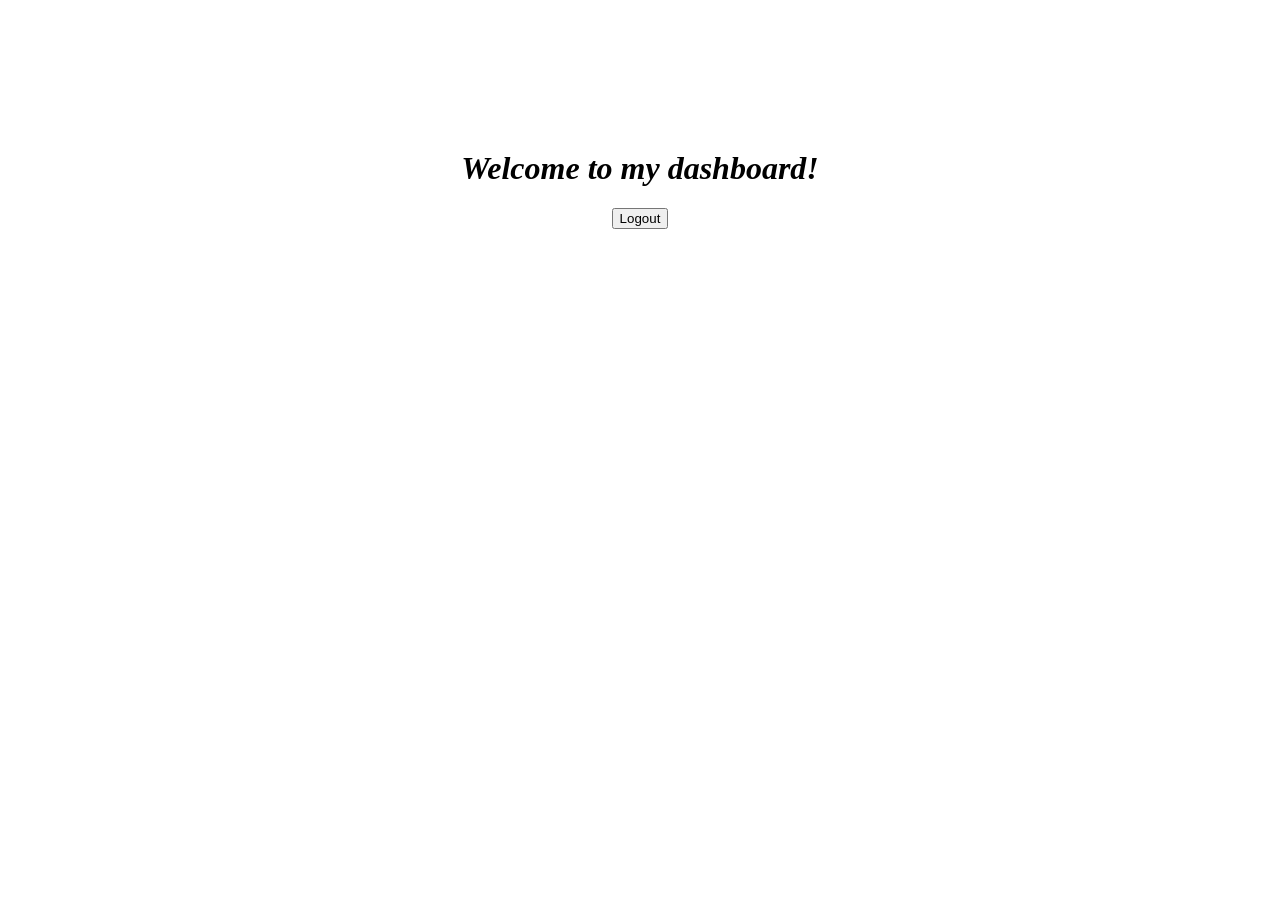
==== dashboard.html @ 6fbaf652 "Initial commit - HTML login project" ====
<!DOCTYPE html>
<html>
<head>
    <title>Dashboard</title>
</head>
<body>

<div style="text-align:center; margin-top:150px;">


<h1><i>Welcome to my dashboard!</i></h1>
<form action="index.html">
<button type="submit">Logout</button>
</form>

</div>

</body>
</html>
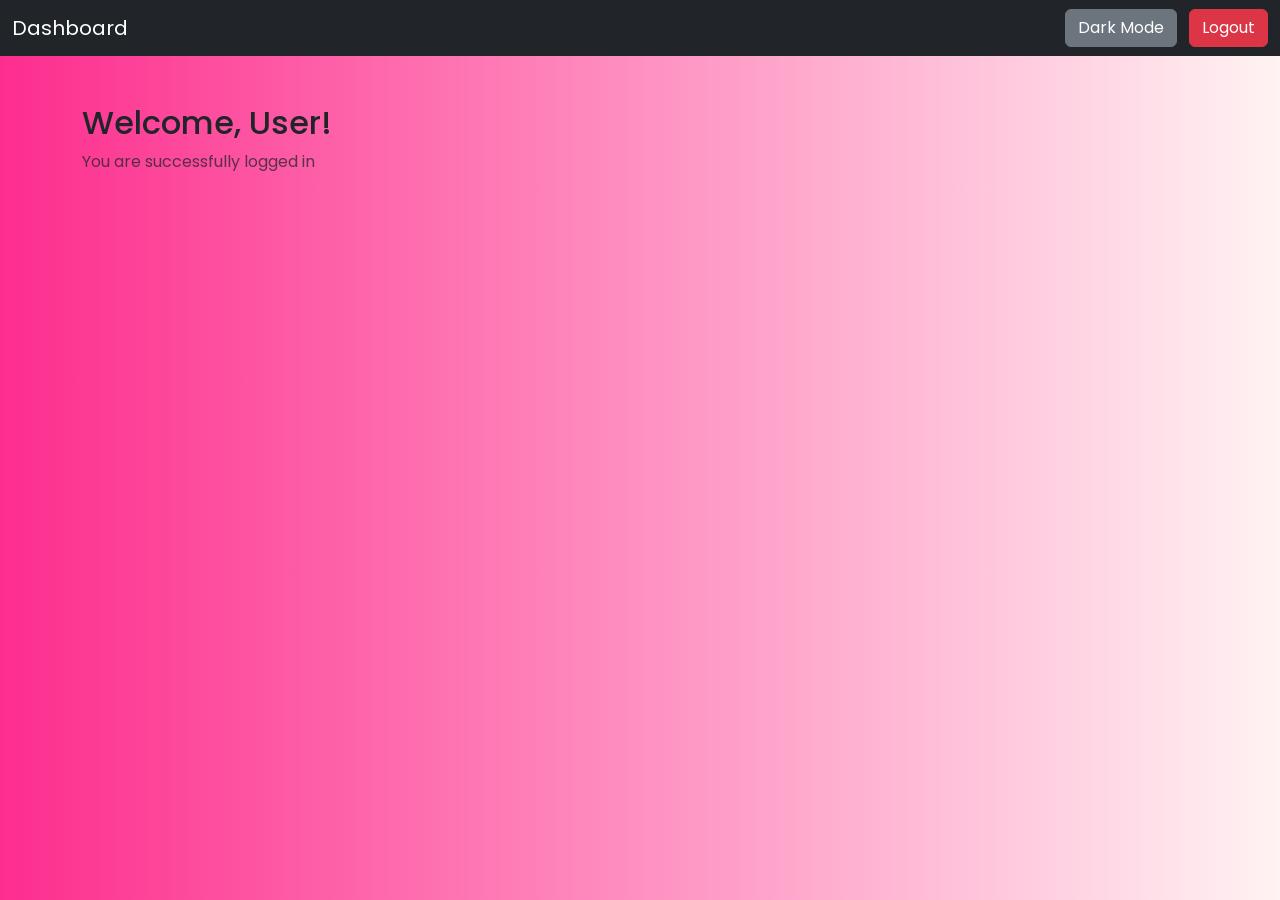
==== commit 20ca1151: "updated UI using Bootstrap5 and css styles" ====
--- a/dashboard.html
+++ b/dashboard.html
@@ -2,18 +2,40 @@
 <html>
 <head>
     <title>Dashboard</title>
+    
+<link href="https://cdn.jsdelivr.net/npm/bootstrap@5.3.2/dist/css/bootstrap.min.css" rel="stylesheet">
+<link href="https://fonts.googleapis.com/css2?family=Poppins&display=swap" rel="stylesheet">
+<link rel="stylesheet" href="styles.css">
 </head>
 <body>
 
-<div style="text-align:center; margin-top:150px;">
+    <nav class="navbar navbar-dark bg-dark">
+        <div class="container-fluid">
+            <span class="navbar-brand">Dashboard</span>
+            <div>
+                <button onclick="toggleDark()" class="btn btn-secondary me-2">Dark Mode</button>
+            <a href="index.html" class="btn btn-danger">Logout</a>
+            </div>
+        </div>
+    
+    </nav>
 
+    <div class="container mt-5">
+        <h2>Welcome, User!</h2>
+        <p class="text-muted">You are successfully logged in</p>
+    </div>
+<script src="https://cdn.jsdelivr.net/npm/bootstrap@5.3.2/dist/js/bootstrap.bundle.min.js"></script>
+<script>
+function toggleDark() {
+    document.body.classList.toggle("dark-mode");
 
-<h1><i>Welcome to my dashboard!</i></h1>
-<form action="index.html">
-<button type="submit">Logout</button>
-</form>
-
-</div>
-
+    let btn = event.target;
+    if (btn.innerText === "Dark Mode") {
+        btn.innerText = "Light Mode";
+    } else {
+        btn.innerText = "Dark Mode";
+    }
+}
+</script>
 </body>
 </html>
--- a/styles.css
+++ b/styles.css
@@ -0,0 +1,111 @@
+body {
+    font-family: 'Poppins', sans-serif;
+    background: linear-gradient(to right, #fd2d8e, #fff3f3);
+    transition: 0.3s;
+}
+
+.dark-mode {
+    background: #121212 !important; /* THIS FIXES GRADIENT ISSUE */
+}
+
+.card {
+    border-radius: 10px;
+}
+
+.btn {
+    transition: 0.3s;
+}
+
+.btn:hover {
+    transform: scale(1.05);
+}
+
+a {
+    text-decoration: none;
+}
+
+a:hover {
+    text-decoration: underline;
+}
+/* DARK MODE - FULL PAGE */
+.dark-mode {
+    background-color: #121212 !important;
+    color: #ffffff !important;
+}
+
+/* Make ALL text white */
+.dark-mode h1,
+.dark-mode h2,
+.dark-mode h3,
+.dark-mode h4,
+.dark-mode h5,
+.dark-mode h6,
+.dark-mode p,
+.dark-mode label,
+.dark-mode span {
+    color: #ffffff !important;
+}
+
+/* Cards */
+.dark-mode .card {
+    background-color: #1e1e1e !important;
+    color: #ffffff !important;
+}
+
+/* Inputs */
+.dark-mode input {
+    background-color: #2c2c2c !important;
+    color: #ffffff !important;
+    border: 1px solid #555;
+}
+
+/* Links */
+.dark-mode a {
+    color: #90caf9 !important;
+}
+
+.dark-mode .navbar {
+    background-color: #000 !important;
+}
+
+.dark-mode .navbar-brand {
+    color: #ffffff !important;
+}
+
+/* Buttons (optional tweak) */
+.dark-mode .btn {
+    opacity: 0.9;
+}
+/* Page Fade Animation */
+body {
+    animation: fadeIn 0.6s ease-in;
+}
+
+@keyframes fadeIn {
+    from {
+        opacity: 0;
+        transform: translateY(10px);
+    }
+    to {
+        opacity: 1;
+        transform: translateY(0);
+    }
+}
+.card {
+    transition: transform 0.3s, box-shadow 0.3s;
+}
+
+.card:hover {
+    transform: scale(1.03);
+    box-shadow: 0 8px 20px rgba(0,0,0,0.2);
+}
+.dark-mode .text-muted {
+    color: #bbbbbb !important;
+}
+.dark-mode .container {
+    color: #ffffff;
+}
+.dark-mode .btn-secondary {
+    background-color: #444;
+    border: none;
+}
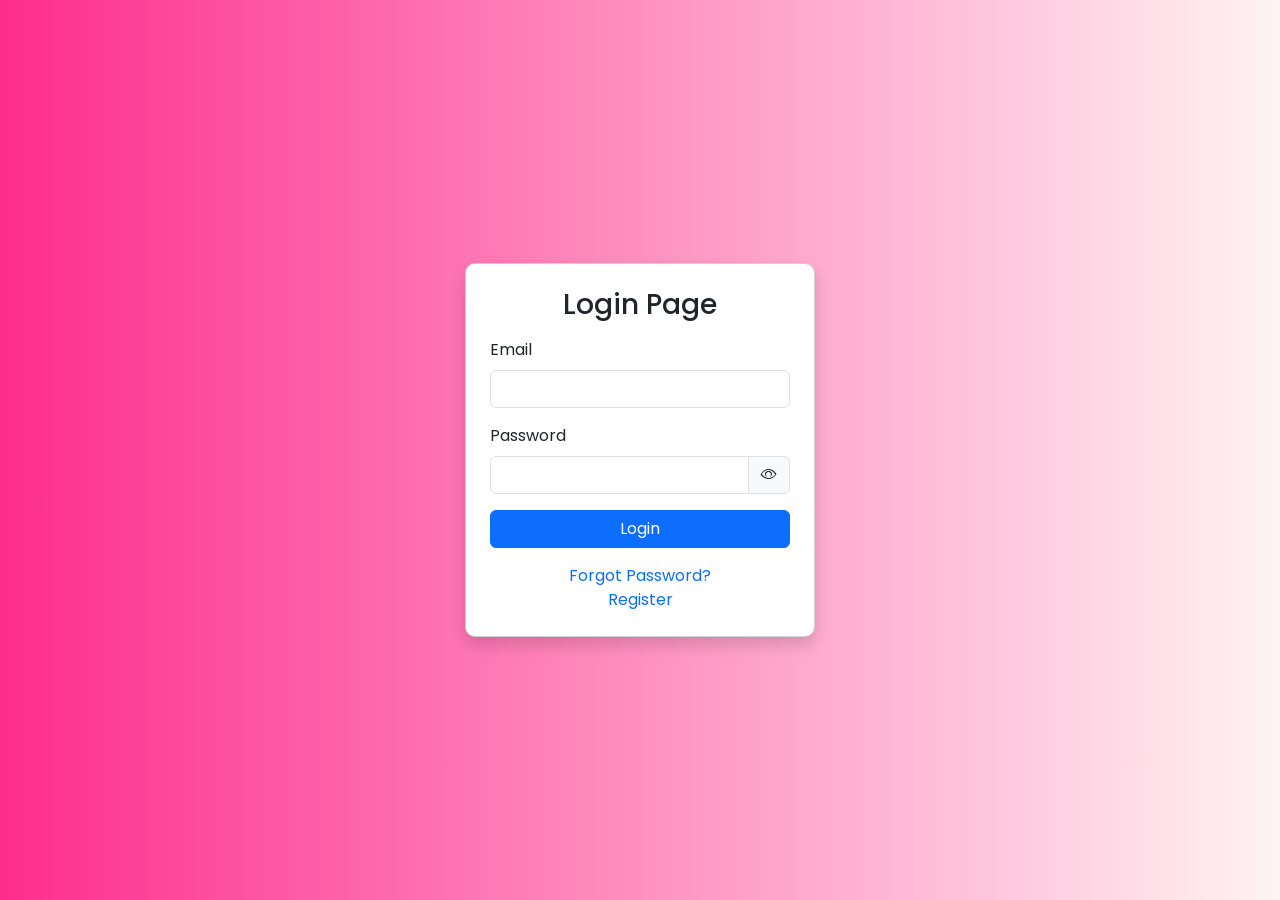
==== commit 122f565e: "localStorage authentication" ====
--- a/dashboard.html
+++ b/dashboard.html
@@ -1,4 +1,4 @@
-<!DOCTYPE html>
+<!--<!DOCTYPE html>
 <html>
 <head>
     <title>Dashboard</title>
@@ -38,4 +38,68 @@
 }
 </script>
 </body>
+</html>-->
+<!DOCTYPE html>
+<html>
+<head>
+    <title>Dashboard</title>
+    
+    <link href="https://cdn.jsdelivr.net/npm/bootstrap@5.3.2/dist/css/bootstrap.min.css" rel="stylesheet">
+    <link href="https://fonts.googleapis.com/css2?family=Poppins&display=swap" rel="stylesheet">
+    <link rel="stylesheet" href="styles.css">
+</head>
+
+<body>
+
+    <!-- Navbar -->
+    <nav class="navbar navbar-dark bg-dark">
+        <div class="container-fluid">
+            <span class="navbar-brand">Dashboard</span>
+            <div>
+                <button onclick="toggleDark()" class="btn btn-secondary me-2">Dark Mode</button>
+                <button onclick="logout()" class="btn btn-danger">Logout</button>
+            </div>
+        </div>
+    </nav>
+
+    <!-- Centered Content -->
+    <div class="d-flex justify-content-center align-items-center vh-100">
+        <div class="text-center">
+            <h2 id="welcomeText"></h2>
+            <p class="text-muted">You are successfully logged in</p>
+        </div>
+    </div>
+
+<script src="https://cdn.jsdelivr.net/npm/bootstrap@5.3.2/dist/js/bootstrap.bundle.min.js"></script>
+
+<script>
+// Show Username
+let user = JSON.parse(localStorage.getItem("user"));
+
+if (user) {
+    document.getElementById("welcomeText").innerText = "Welcome, " + user.name + "!";
+} else {
+    // If no user, redirect to login
+    window.location.href = "index.html";
+}
+
+// Logout Function
+function logout() {
+    window.location.href = "index.html";
+}
+
+// Dark Mode
+function toggleDark() {
+    document.body.classList.toggle("dark-mode");
+
+    let btn = event.target;
+    if (btn.innerText === "Dark Mode") {
+        btn.innerText = "Light Mode";
+    } else {
+        btn.innerText = "Dark Mode";
+    }
+}
+</script>
+
+</body>
 </html>
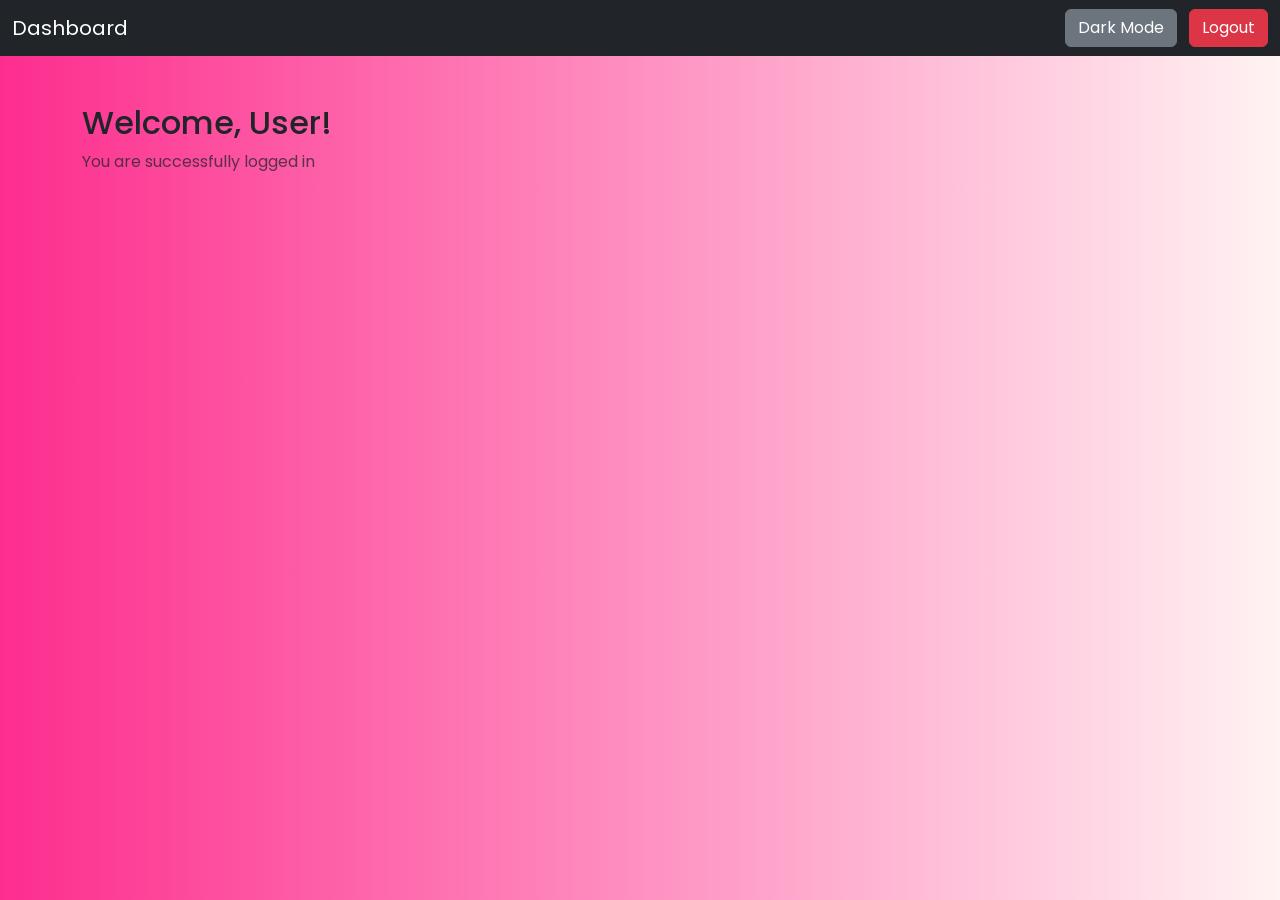
==== commit dd889962: "localStorage authentication" ====
--- a/dashboard.html
+++ b/dashboard.html
@@ -1,4 +1,4 @@
-<!--<!DOCTYPE html>
+<!DOCTYPE html>
 <html>
 <head>
     <title>Dashboard</title>
@@ -38,68 +38,4 @@
 }
 </script>
 </body>
-</html>-->
-<!DOCTYPE html>
-<html>
-<head>
-    <title>Dashboard</title>
-    
-    <link href="https://cdn.jsdelivr.net/npm/bootstrap@5.3.2/dist/css/bootstrap.min.css" rel="stylesheet">
-    <link href="https://fonts.googleapis.com/css2?family=Poppins&display=swap" rel="stylesheet">
-    <link rel="stylesheet" href="styles.css">
-</head>
-
-<body>
-
-    <!-- Navbar -->
-    <nav class="navbar navbar-dark bg-dark">
-        <div class="container-fluid">
-            <span class="navbar-brand">Dashboard</span>
-            <div>
-                <button onclick="toggleDark()" class="btn btn-secondary me-2">Dark Mode</button>
-                <button onclick="logout()" class="btn btn-danger">Logout</button>
-            </div>
-        </div>
-    </nav>
-
-    <!-- Centered Content -->
-    <div class="d-flex justify-content-center align-items-center vh-100">
-        <div class="text-center">
-            <h2 id="welcomeText"></h2>
-            <p class="text-muted">You are successfully logged in</p>
-        </div>
-    </div>
-
-<script src="https://cdn.jsdelivr.net/npm/bootstrap@5.3.2/dist/js/bootstrap.bundle.min.js"></script>
-
-<script>
-// Show Username
-let user = JSON.parse(localStorage.getItem("user"));
-
-if (user) {
-    document.getElementById("welcomeText").innerText = "Welcome, " + user.name + "!";
-} else {
-    // If no user, redirect to login
-    window.location.href = "index.html";
-}
-
-// Logout Function
-function logout() {
-    window.location.href = "index.html";
-}
-
-// Dark Mode
-function toggleDark() {
-    document.body.classList.toggle("dark-mode");
-
-    let btn = event.target;
-    if (btn.innerText === "Dark Mode") {
-        btn.innerText = "Light Mode";
-    } else {
-        btn.innerText = "Dark Mode";
-    }
-}
-</script>
-
-</body>
 </html>
